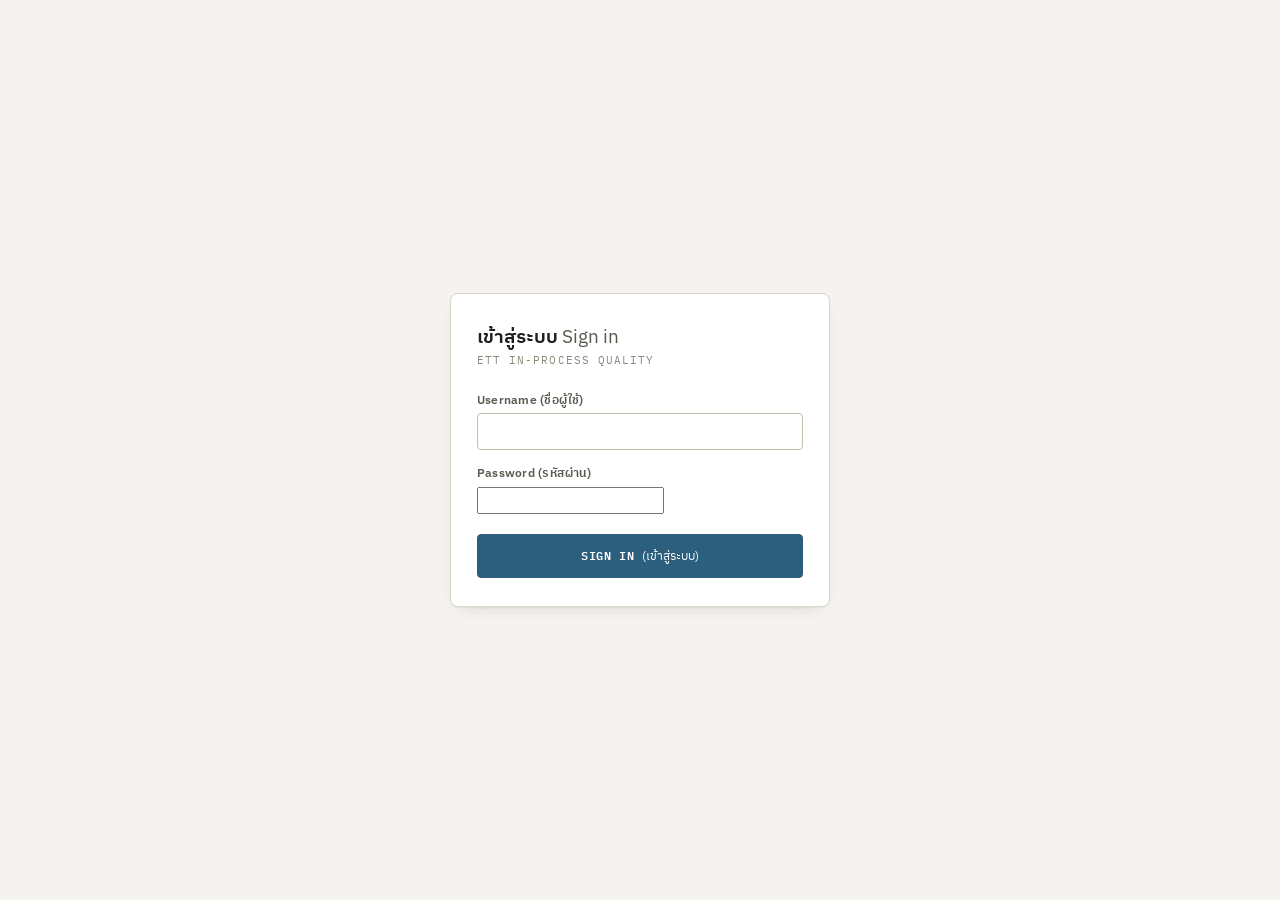
==== admin.html @ f6945f4b "Add files via upload" ====
<!doctype html>
<html lang="th">
<head>
<meta charset="utf-8">
<meta name="viewport" content="width=device-width, initial-scale=1">
<title>จัดการผู้ใช้ · ETT In-Process Quality</title>
<link rel="preconnect" href="https://fonts.googleapis.com">
<link rel="preconnect" href="https://fonts.gstatic.com" crossorigin>
<link rel="stylesheet" href="https://fonts.googleapis.com/css2?family=IBM+Plex+Mono:wght@400;500;600&family=IBM+Plex+Sans:wght@400;500;600;700&family=IBM+Plex+Sans+Thai:wght@400;500;600&display=swap">
<link rel="stylesheet" href="app.css">
<style>
body{margin:0}[hidden]{display:none!important}
.page{max-width:900px;margin:0 auto;padding:20px;padding-block:20px 80px}
table.users{width:100%;border-collapse:collapse;font-size:13px}
table.users th{text-align:left;font-family:var(--mono);font-size:10.5px;letter-spacing:.07em;text-transform:uppercase;color:var(--ink-3);padding:8px 10px;border-bottom:1px solid var(--line)}
table.users td{padding:8px 10px;border-bottom:1px solid var(--line);vertical-align:middle}
table.users select,table.users input[type=text],table.users input[type=password]{padding:5px 8px;font-size:12.5px}
.addform{display:grid;grid-template-columns:repeat(4,minmax(0,1fr));gap:10px 12px;align-items:end}
@media (max-width:700px){.addform{grid-template-columns:1fr 1fr}}
.resetRow{display:flex;gap:6px;align-items:center}
.muted{color:var(--ink-3);font-size:12px}
</style>
</head>
<body>
<div class="top"><div class="top-in">
  <div class="brand">
    <h1>User Management <span class="th">(จัดการผู้ใช้งาน)</span></h1>
    <p>ETT Tannery · Admin only</p>
  </div>
  <div class="top-right">
    <a class="btn sm" href="index.html">← Entry <span class="th">(หน้าบันทึก)</span></a>
    <a class="btn sm" href="dashboard.html">Dashboard</a>
    <span class="whoami" id="whoami"></span>
    <button class="btn sm" id="btnLogout">Logout <span class="th">(ออกจากระบบ)</span></button>
  </div>
</div></div>

<div class="page">
  <section class="card">
    <div class="card-hd"><h2>Add user <span class="th">(เพิ่มผู้ใช้ใหม่)</span></h2></div>
    <div class="card-bd">
      <form class="addform" id="addForm">
        <label class="f"><span class="lb">Username</span><input type="text" id="nUsername" required style="text-transform:none"></label>
        <label class="f"><span class="lb">Password</span><input type="text" id="nPassword" required style="text-transform:none"></label>
        <label class="f"><span class="lb">Full name (ชื่อ-สกุล)</span><input type="text" id="nFullName" style="text-transform:none"></label>
        <label class="f"><span class="lb">Role</span>
          <select id="nRole">
            <option value="VIEWER">VIEWER — ดูอย่างเดียว</option>
            <option value="USER" selected>USER — บันทึก/ดู</option>
            <option value="ADMIN">ADMIN — จัดการทั้งหมด</option>
          </select>
        </label>
        <button type="submit" class="btn primary" style="grid-column:1/2">Add <span class="th">(เพิ่ม)</span></button>
      </form>
    </div>
  </section>

  <section class="card" style="margin-top:16px">
    <div class="card-hd"><h2>Users <span class="th">(รายชื่อผู้ใช้)</span></h2><span class="rid" id="userCount"></span></div>
    <div class="card-bd" style="overflow-x:auto">
      <table class="users">
        <thead><tr><th>Username</th><th>Full name</th><th>Role</th><th>Active</th><th>Reset password</th><th></th></tr></thead>
        <tbody id="userRows"></tbody>
      </table>
    </div>
  </section>
</div>
<div id="toast"></div>
<script src="api.js"></script>
<script>
const SESSION = requireLogin([ROLES.ADMIN]);

function initTopbar(){
  const who=document.getElementById("whoami");
  who.innerHTML="<b>"+SESSION.fullName+"</b><span class=\"role-badge "+SESSION.role+"\">"+SESSION.role+"</span>";
  document.getElementById("btnLogout").onclick=async()=>{try{await API.logout()}catch(e){}clearSession();location.href="login.html"};
}
function esc(s){return String(s==null?"":s).replace(/[&<>"]/g,c=>({"&":"&amp;","<":"&lt;",">":"&gt;",'"':"&quot;"}[c]))}
function toast(m,err){const t=document.createElement("div");t.className="toast"+(err?" err":"");t.textContent=m;document.getElementById("toast").append(t);setTimeout(()=>t.remove(),3200)}

async function loadUsers(){
  const r=await API.listUsers();
  if(!r.ok){toast(r.error||"โหลดรายชื่อผู้ใช้ไม่สำเร็จ",true);return}
  const box=document.getElementById("userRows");box.innerHTML="";
  document.getElementById("userCount").textContent=r.users.length+" คน";
  r.users.forEach(u=>{
    const tr=document.createElement("tr");
    tr.innerHTML=
      '<td><b>'+esc(u.username)+'</b>'+(u.username===SESSION.username?' <span class="muted">(คุณ)</span>':'')+'</td>'+
      '<td>'+esc(u.fullName||"—")+'</td>'+
      '<td><select data-u="'+esc(u.username)+'" class="roleSel">'+
        ["ADMIN","USER","VIEWER"].map(r2=>'<option value="'+r2+'"'+(r2===u.role?" selected":"")+'>'+r2+'</option>').join("")+
      '</select></td>'+
      '<td><input type="checkbox" data-u="'+esc(u.username)+'" class="activeChk" '+(u.active?"checked":"")+' '+(u.username===SESSION.username?"disabled":"")+'></td>'+
      '<td><div class="resetRow"><input type="text" placeholder="new password" class="pwInput" style="text-transform:none;width:120px"><button type="button" class="btn sm pwBtn" data-u="'+esc(u.username)+'">Set</button></div></td>'+
      '<td></td>';
    box.append(tr);
  });
  box.querySelectorAll(".roleSel").forEach(sel=>sel.onchange=async()=>{
    const r2=await API.updateUser({username:sel.dataset.u,role:sel.value});
    toast(r2.ok?"อัปเดตแล้ว: "+sel.dataset.u:(r2.error||"ผิดพลาด"),!r2.ok);
  });
  box.querySelectorAll(".activeChk").forEach(chk=>chk.onchange=async()=>{
    const r2=await API.updateUser({username:chk.dataset.u,active:chk.checked});
    toast(r2.ok?"อัปเดตแล้ว: "+chk.dataset.u:(r2.error||"ผิดพลาด"),!r2.ok);
  });
  box.querySelectorAll(".pwBtn").forEach(btn=>btn.onclick=async()=>{
    const input=btn.closest(".resetRow").querySelector(".pwInput");
    if(!input.value){toast("ใส่รหัสผ่านใหม่ก่อน",true);return}
    const r2=await API.updateUser({username:btn.dataset.u,password:input.value});
    toast(r2.ok?"ตั้งรหัสผ่านใหม่แล้ว: "+btn.dataset.u:(r2.error||"ผิดพลาด"),!r2.ok);
    input.value="";
  });
}

document.getElementById("addForm").addEventListener("submit",async(e)=>{
  e.preventDefault();
  const username=document.getElementById("nUsername").value.trim().toLowerCase();
  const password=document.getElementById("nPassword").value;
  const fullName=document.getElementById("nFullName").value.trim();
  const role=document.getElementById("nRole").value;
  if(!username||!password)return toast("ใส่ username และ password",true);
  const r=await API.addUser({username,password,fullName,role});
  if(r.ok){toast("เพิ่มผู้ใช้แล้ว: "+username);e.target.reset();loadUsers()}
  else toast(r.error||"เพิ่มผู้ใช้ไม่สำเร็จ",true);
});

initTopbar();
loadUsers();
</script>
</body>
</html>
---- app.css ----
:root{
  --bg:#F5F3EF; --surface:#FFFFFF; --surface-2:#EFEBE4; --surface-3:#E7E2D9;
  --ink:#1F1E1A; --ink-2:#5B584F; --ink-3:#8C8779;
  --line:#DCD6CB; --line-2:#C6BFB1;
  --accent:#2C5E7E; --accent-2:#4A87AB; --accent-soft:#E2ECF2;
  --tan:#8E6234; --tan-soft:#F1E7DA;
  --pass:#2C7355; --pass-bg:#E1EFE8;
  --near:#9A6B0F; --near-bg:#F6EBD6;
  --fail:#AB3B27; --fail-bg:#F8E3DE;
  --on-accent:#FFFFFF;
  --shadow:0 1px 2px rgba(31,30,26,.06), 0 6px 18px -12px rgba(31,30,26,.28);
  --sans:'IBM Plex Sans','IBM Plex Sans Thai',-apple-system,BlinkMacSystemFont,'Segoe UI',sans-serif;
  --thai:'IBM Plex Sans Thai','IBM Plex Sans',sans-serif;
  --mono:'IBM Plex Mono',ui-monospace,SFMono-Regular,Menlo,monospace;
}
@media (prefers-color-scheme:dark){ :root:not([data-theme="light"]){
  --bg:#15150F; --surface:#1E1D18; --surface-2:#262520; --surface-3:#2F2D27;
  --ink:#EFEBE2; --ink-2:#B2ACA0; --ink-3:#847E72;
  --line:#35332C; --line-2:#474439;
  --accent:#7FB2D4; --accent-2:#5E93B6; --accent-soft:#1C2C36;
  --tan:#C9995E; --tan-soft:#2E261C;
  --pass:#6FBE94; --pass-bg:#1B2C24;
  --near:#D6A33F; --near-bg:#2E2617;
  --fail:#E2836C; --fail-bg:#331F1A;
  --on-accent:#12202A;
  --shadow:0 1px 2px rgba(0,0,0,.4), 0 8px 20px -14px rgba(0,0,0,.8);
}}
:root[data-theme="dark"]{
  --bg:#15150F; --surface:#1E1D18; --surface-2:#262520; --surface-3:#2F2D27;
  --ink:#EFEBE2; --ink-2:#B2ACA0; --ink-3:#847E72;
  --line:#35332C; --line-2:#474439;
  --accent:#7FB2D4; --accent-2:#5E93B6; --accent-soft:#1C2C36;
  --tan:#C9995E; --tan-soft:#2E261C;
  --pass:#6FBE94; --pass-bg:#1B2C24;
  --near:#D6A33F; --near-bg:#2E2617;
  --fail:#E2836C; --fail-bg:#331F1A;
  --on-accent:#12202A;
  --shadow:0 1px 2px rgba(0,0,0,.4), 0 8px 20px -14px rgba(0,0,0,.8);
}
*{box-sizing:border-box}
body{background:var(--bg);color:var(--ink);font-family:var(--sans);font-size:14px;line-height:1.5;-webkit-font-smoothing:antialiased}
h1,h2,h3{margin:0;font-weight:600;text-wrap:balance}
button,input,select,textarea{font:inherit;color:inherit}
:focus-visible{outline:2px solid var(--accent);outline-offset:1px}

.top{background:var(--surface);border-bottom:1px solid var(--line)}
.top-in{max-width:1400px;margin:0 auto;padding:14px 20px;display:flex;gap:16px;align-items:flex-start;flex-wrap:wrap}
.brand h1{font-size:19px;letter-spacing:-.01em}
.brand h1 .th{font-family:var(--thai);font-weight:400;color:var(--ink-2);font-size:16px}
.brand p{margin:3px 0 0;font-family:var(--mono);font-size:10.5px;letter-spacing:.1em;text-transform:uppercase;color:var(--ink-3)}
.top-right{margin-left:auto;display:flex;gap:8px;align-items:center;flex-wrap:wrap}
.conn{display:inline-flex;align-items:center;gap:7px;font-family:var(--mono);font-size:10.5px;letter-spacing:.08em;text-transform:uppercase;padding:6px 11px;border-radius:999px;background:var(--surface-2);color:var(--ink-2);border:1px solid var(--line)}
.dot{width:7px;height:7px;border-radius:50%;background:var(--ink-3);flex:none}
.conn.live .dot{background:var(--pass)}
.conn.local .dot{background:var(--near)}

.tabs{background:var(--surface);border-bottom:1px solid var(--line);overflow-x:auto}
.tabs-in{max-width:1400px;margin:0 auto;display:flex;min-width:max-content}
.tab{flex:1 0 auto;min-width:148px;text-align:left;background:none;border:0;border-right:1px solid var(--line);border-bottom:3px solid transparent;padding:11px 16px 9px;cursor:pointer;transition:background .12s}
.tab:hover{background:var(--surface-2)}
.tab .code{display:block;font-family:var(--mono);font-size:12px;font-weight:600;letter-spacing:.06em;color:var(--ink-2)}
.tab .nm{display:block;font-size:11px;color:var(--ink-3);margin-top:1px}
.tab[aria-selected="true"]{background:var(--accent-soft);border-bottom-color:var(--accent)}
.tab[aria-selected="true"] .code{color:var(--accent)}
.tab[aria-selected="true"] .nm{color:var(--ink-2)}

.wrap{max-width:1400px;margin:0 auto;padding:20px;padding-block:20px 96px;display:grid;grid-template-columns:minmax(0,1fr) 330px;gap:20px;align-items:start}
@media (max-width:1080px){.wrap{grid-template-columns:1fr}}
.card{background:var(--surface);border:1px solid var(--line);border-radius:6px;box-shadow:var(--shadow)}
.card+.card{margin-top:16px}
.card-hd{display:flex;align-items:baseline;gap:10px;padding:13px 18px;border-bottom:1px solid var(--line);flex-wrap:wrap}
.card-hd h2{font-size:15px}
.card-hd h2 .th{font-family:var(--thai);font-weight:400;color:var(--ink-2);font-size:13.5px}
.card-hd .rid{margin-left:auto;font-family:var(--mono);font-size:11px;color:var(--ink-3)}
.card-bd{padding:16px 18px}

.sec{font-family:var(--mono);font-size:10.5px;letter-spacing:.11em;text-transform:uppercase;color:var(--ink-3);margin:22px 0 10px;display:flex;align-items:center;gap:10px}
.sec:first-child{margin-top:0}
.sec::after{content:"";flex:1;height:1px;background:var(--line)}
.sec .th{font-family:var(--thai);letter-spacing:0;text-transform:none;font-size:11.5px}

.grid{display:grid;gap:12px 14px}
.g4{grid-template-columns:repeat(4,minmax(0,1fr))}
.g3{grid-template-columns:repeat(3,minmax(0,1fr))}
.g2{grid-template-columns:repeat(2,minmax(0,1fr))}
@media (max-width:760px){.g4,.g3,.g2{grid-template-columns:1fr 1fr}}
@media (max-width:440px){.g4,.g3,.g2{grid-template-columns:1fr}}

label.f{display:block}
label.f>.lb{display:block;font-size:11.5px;font-weight:600;letter-spacing:.02em;color:var(--ink-2);margin-bottom:5px}
label.f>.lb .th{font-family:var(--thai);font-weight:400;color:var(--ink-3)}
label.f>.lb .req{color:var(--fail)}
.hint{font-size:10.5px;color:var(--ink-3);margin-top:4px;font-family:var(--thai)}
input[type=text],input[type=number],input[type=date],input[type=datetime-local],input[type=search],select,textarea{
  width:100%;padding:8px 9px;background:var(--surface);border:1px solid var(--line-2);border-radius:4px;
  font-family:var(--mono);font-size:13px;transition:border-color .12s,box-shadow .12s}
input[type=text],input[type=search],select{text-transform:uppercase}
textarea{font-family:var(--thai);text-transform:none;resize:vertical;min-height:64px;font-size:13px}
input:focus,select:focus,textarea:focus{border-color:var(--accent);box-shadow:0 0 0 3px var(--accent-soft);outline:none}
input::placeholder{color:var(--ink-3);opacity:.75}
input[readonly],.ro{background:var(--surface-2);color:var(--ink-2);border-style:dashed}
.filled{border-color:var(--pass)!important;background:var(--pass-bg)}

/* standard strip */
.strip{background:var(--surface-2);border:1px solid var(--line);border-left:3px solid var(--accent);border-radius:5px;padding:11px 14px;margin-top:14px;display:grid;grid-template-columns:repeat(auto-fit,minmax(155px,1fr));gap:10px 18px}
.strip .k{font-family:var(--mono);font-size:9px;letter-spacing:.09em;text-transform:uppercase;color:var(--ink-3)}
.strip .v{font-family:var(--mono);font-size:12.5px;font-weight:600;margin-top:2px;word-break:break-word}
.strip .v em{font-style:normal;font-weight:400;color:var(--ink-3);font-size:11px}
.strip.off{border-left-color:var(--line-2);opacity:.75}

.ptw{overflow-x:auto;border:1px solid var(--line);border-radius:5px}
table.pt{border-collapse:collapse;width:100%;min-width:640px}
table.pt th{background:var(--surface-2);font-family:var(--mono);font-size:9.5px;letter-spacing:.09em;text-transform:uppercase;color:var(--ink-3);font-weight:600;padding:7px 10px;text-align:left;border-bottom:1px solid var(--line)}
table.pt th.ctr,table.pt td.ctr{text-align:center}
table.pt td{padding:6px 10px;border-bottom:1px solid var(--line);vertical-align:middle}
table.pt tr:last-child td{border-bottom:0}
table.pt tr.grp td{background:var(--surface-2);padding:5px 10px;font-family:var(--mono);font-size:9.5px;letter-spacing:.09em;text-transform:uppercase;color:var(--ink-3)}
.pname{font-size:12.5px;font-weight:500;line-height:1.3}
.pname small{display:block;font-family:var(--thai);font-weight:400;font-size:10.5px;color:var(--ink-3)}
td.std input{width:66px;padding:5px 6px;font-size:12px;text-align:center}
td.std .fromdb{font-family:var(--mono);font-size:11.5px;font-weight:600;color:var(--accent)}
td.std .alt{display:block;font-family:var(--mono);font-size:9.5px;color:var(--ink-3);margin-top:2px}
td.act{white-space:nowrap}
td.act input,td.act select{width:92px;padding:6px 7px;font-size:12px;display:inline-block;border-color:var(--accent-2)}
td.act select{width:auto;min-width:120px;max-width:100%}
td.act input.wide{width:150px}
td.act .sep{color:var(--ink-3);padding:0 3px}
.unit{font-family:var(--mono);font-size:11px;color:var(--ink-3)}

.badge{display:inline-block;min-width:56px;text-align:center;font-family:var(--mono);font-size:10px;font-weight:600;letter-spacing:.07em;padding:3px 8px;border-radius:3px;background:var(--surface-2);color:var(--ink-3);border:1px solid var(--line)}
.badge.pass{background:var(--pass-bg);color:var(--pass);border-color:transparent}
.badge.near{background:var(--near-bg);color:var(--near);border-color:transparent}
.badge.fail{background:var(--fail-bg);color:var(--fail);border-color:transparent}

/* reject picker */
.rjbox{border:1px solid var(--line);border-radius:5px;overflow:hidden}
.rjsearch{display:flex;gap:8px;padding:9px 10px;background:var(--surface-2);border-bottom:1px solid var(--line);flex-wrap:wrap}
.rjsearch input{flex:1;min-width:150px}
.rjsearch select{width:auto;min-width:150px}
.rjlist{max-height:222px;overflow-y:auto;display:flex;flex-wrap:wrap;gap:6px;padding:10px}
.rj{display:inline-flex;align-items:center;gap:7px;font-family:var(--mono);font-size:11.5px;padding:5px 9px;border-radius:3px;border:1px solid var(--line-2);background:var(--surface);color:var(--ink-2);cursor:pointer;text-align:left;line-height:1.25}
.rj b{font-weight:600;color:var(--ink-3);font-size:10px;letter-spacing:.04em}
.rj:hover{border-color:var(--accent-2)}
.rj[aria-pressed="true"]{background:var(--tan-soft);border-color:var(--tan);color:var(--tan);font-weight:600}
.rj[aria-pressed="true"] b{color:var(--tan)}
.rj.nat b{color:var(--accent-2)}
.rjsel{display:flex;flex-wrap:wrap;gap:6px;padding:10px;border-top:1px solid var(--line);background:var(--surface-2);min-height:44px;align-items:center}
.rjsel .none{font-family:var(--thai);font-size:12px;color:var(--ink-3)}
.rjtag{display:inline-flex;align-items:center;gap:6px;font-family:var(--mono);font-size:11.5px;padding:4px 8px;border-radius:3px;background:var(--tan-soft);color:var(--tan);border:1px solid var(--tan);font-weight:600}
.rjtag button{background:none;border:0;color:inherit;cursor:pointer;padding:0 2px;font-size:14px;line-height:1}
.rjtag.main{background:var(--fail-bg);color:var(--fail);border-color:var(--fail)}
.rjtag .star{cursor:pointer;opacity:.55}
.rjtag.main .star{opacity:1}

.calc{background:var(--surface-2);border:1px solid var(--line);border-radius:5px;padding:12px 14px}
.calc-row{display:grid;grid-template-columns:repeat(auto-fit,minmax(122px,1fr));gap:12px}
.kv .k{font-family:var(--mono);font-size:9.5px;letter-spacing:.09em;text-transform:uppercase;color:var(--ink-3)}
.kv .k .th{font-family:var(--thai);letter-spacing:0;text-transform:none}
.kv .v{font-family:var(--mono);font-size:20px;font-weight:600;font-variant-numeric:tabular-nums;line-height:1.25;margin-top:2px}
.kv .v small{font-size:11px;font-weight:400;color:var(--ink-3)}
.kv .v.pass{color:var(--pass)} .kv .v.near{color:var(--near)} .kv .v.fail{color:var(--fail)}

table.gt{border-collapse:collapse;width:100%;min-width:520px}
table.gt th{background:var(--surface-2);font-family:var(--mono);font-size:9.5px;letter-spacing:.09em;text-transform:uppercase;color:var(--ink-3);padding:6px 9px;text-align:left;border-bottom:1px solid var(--line);font-weight:600}
table.gt td{padding:4px 9px;border-bottom:1px solid var(--line)}
table.gt tr:last-child td{border-bottom:0}
table.gt td:first-child{font-family:var(--mono);font-size:12px;font-weight:600;width:92px}
table.gt input{width:100%;max-width:140px;padding:6px 7px;font-size:12px;text-align:right}
table.gt .pct{font-family:var(--mono);font-size:12px;color:var(--ink-2);font-variant-numeric:tabular-nums;width:64px;text-align:right}
table.gt .bar{width:130px}
table.gt .bar span{display:block;height:6px;border-radius:2px;background:var(--accent-2);min-width:1px}
table.gt tr.rej td:first-child{color:var(--fail)}
table.gt tr.rej .bar span{background:var(--fail)}

.btn{font-family:var(--mono);font-size:12px;font-weight:600;letter-spacing:.05em;text-transform:uppercase;padding:9px 16px;border-radius:4px;border:1px solid var(--line-2);background:var(--surface);color:var(--ink);cursor:pointer;transition:background .12s,border-color .12s}
.btn:hover{background:var(--surface-2)}
.btn .th{font-family:var(--thai);text-transform:none;letter-spacing:0;font-weight:400}
.btn.primary{background:var(--accent);border-color:var(--accent);color:var(--on-accent)}
.btn.primary:hover{background:var(--accent-2);border-color:var(--accent-2)}
.btn.quick{background:var(--pass-bg);border-color:var(--pass);color:var(--pass)}
.btn.quick:hover{background:var(--pass);color:var(--surface)}
.btn:disabled{opacity:.5;cursor:not-allowed}
.btn.sm{padding:6px 11px;font-size:11px}
a.btn{text-decoration:none;display:inline-flex;align-items:center}
.whoami{font-family:var(--mono);font-size:11px;color:var(--ink-2);white-space:nowrap}
.whoami b{color:var(--ink);font-weight:600}
.role-badge{display:inline-block;padding:1px 7px;border-radius:999px;font-size:9.5px;letter-spacing:.06em;margin-left:5px;background:var(--surface-3);color:var(--ink-2)}
.role-badge.ADMIN{background:var(--fail-bg);color:var(--fail)}
.role-badge.USER{background:var(--pass-bg);color:var(--pass)}
.role-badge.VIEWER{background:var(--near-bg);color:var(--near)}
.quickbar{display:flex;gap:8px;flex-wrap:wrap;margin-bottom:14px;align-items:center}
.quickbar .lbl{font-family:var(--mono);font-size:9.5px;letter-spacing:.09em;text-transform:uppercase;color:var(--ink-3)}

.savebar{position:sticky;bottom:0;z-index:20;margin-top:20px;background:var(--surface);border:1px solid var(--line);border-radius:6px;box-shadow:0 -2px 16px -8px rgba(0,0,0,.35);padding:12px 16px;display:flex;gap:10px;align-items:center;flex-wrap:wrap}
.verdict{margin-left:auto;display:flex;align-items:center;gap:9px;font-family:var(--mono);font-size:11px;letter-spacing:.06em;text-transform:uppercase;color:var(--ink-3)}

.rail{display:flex;flex-direction:column;gap:16px;position:sticky;top:16px}
@media (max-width:1080px){.rail{position:static}}
.stat3{display:grid;grid-template-columns:repeat(3,1fr);gap:1px;background:var(--line)}
.stat{background:var(--surface);padding:12px 13px}
.stat .k{font-family:var(--mono);font-size:9px;letter-spacing:.08em;text-transform:uppercase;color:var(--ink-3);line-height:1.3}
.stat .k .th{font-family:var(--thai);letter-spacing:0;text-transform:none;display:block}
.stat .v{font-family:var(--mono);font-size:22px;font-weight:600;font-variant-numeric:tabular-nums;margin-top:3px}
.stat .v.fail{color:var(--fail)} .stat .v.near{color:var(--near)}
.rec{padding:12px 14px;border-bottom:1px solid var(--line)}
.rec:last-child{border-bottom:0}
.rec-t{display:flex;align-items:center;gap:7px;flex-wrap:wrap}
.rec-t .lot{font-family:var(--mono);font-size:13px;font-weight:600}
.rec-t .stg{font-family:var(--mono);font-size:9.5px;letter-spacing:.07em;color:var(--ink-3);border:1px solid var(--line);border-radius:3px;padding:1px 5px}
.rec-m{font-family:var(--mono);font-size:11px;color:var(--ink-2);margin-top:4px;line-height:1.45;word-break:break-word}
.rec-f{font-family:var(--mono);font-size:9.5px;letter-spacing:.05em;color:var(--ink-3);margin-top:4px;text-transform:uppercase}
.tagex{font-family:var(--mono);font-size:9px;letter-spacing:.06em;text-transform:uppercase;background:var(--tan-soft);color:var(--tan);border-radius:3px;padding:2px 6px}
.empty{padding:26px 16px;text-align:center;color:var(--ink-3);font-size:12.5px;font-family:var(--thai)}
details.note{border-top:1px solid var(--line);padding:11px 14px}
details.note summary{cursor:pointer;font-family:var(--mono);font-size:10.5px;letter-spacing:.05em;text-transform:uppercase;color:var(--ink-3)}
details.note p{margin:9px 0 0;font-size:12px;color:var(--ink-2);font-family:var(--thai);line-height:1.6}
details.note code{font-family:var(--mono);font-size:11px;background:var(--surface-2);padding:1px 4px;border-radius:3px}

#toast{position:fixed;left:50%;transform:translateX(-50%);bottom:22px;z-index:60;display:flex;flex-direction:column;gap:8px;align-items:center;pointer-events:none;width:calc(100% - 32px);max-width:480px}
.toast{background:var(--ink);color:var(--bg);font-family:var(--mono);font-size:12px;padding:10px 16px;border-radius:4px;box-shadow:var(--shadow)}
.toast.err{background:var(--fail);color:#fff}
@media (prefers-reduced-motion:reduce){*{transition-duration:.001ms!important}}
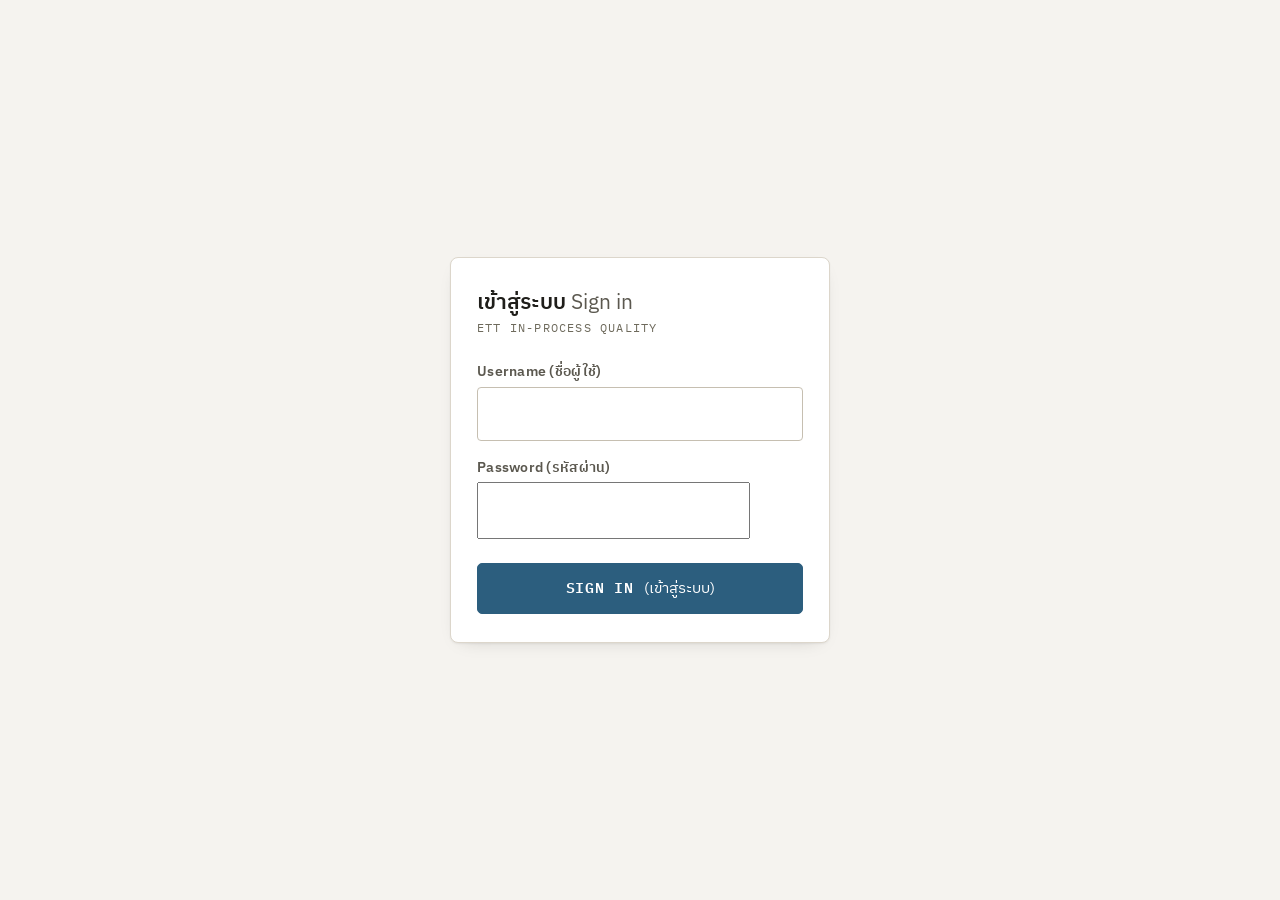
==== commit 7c42259b: "Add files via upload" ====
--- a/admin.html
+++ b/admin.html
@@ -30,6 +30,7 @@
   <div class="top-right">
     <a class="btn sm" href="index.html">← Entry <span class="th">(หน้าบันทึก)</span></a>
     <a class="btn sm" href="dashboard.html">Dashboard</a>
+    <a class="btn sm" href="setup.html">Setup</a>
     <span class="whoami" id="whoami"></span>
     <button class="btn sm" id="btnLogout">Logout <span class="th">(ออกจากระบบ)</span></button>
   </div>
--- a/app.css
+++ b/app.css
@@ -1,6 +1,6 @@
 :root{
   --bg:#F5F3EF; --surface:#FFFFFF; --surface-2:#EFEBE4; --surface-3:#E7E2D9;
-  --ink:#1F1E1A; --ink-2:#5B584F; --ink-3:#8C8779;
+  --ink:#1F1E1A; --ink-2:#5B584F; --ink-3:#6E6A5C;
   --line:#DCD6CB; --line-2:#C6BFB1;
   --accent:#2C5E7E; --accent-2:#4A87AB; --accent-soft:#E2ECF2;
   --tan:#8E6234; --tan-soft:#F1E7DA;
@@ -15,7 +15,7 @@
 }
 @media (prefers-color-scheme:dark){ :root:not([data-theme="light"]){
   --bg:#15150F; --surface:#1E1D18; --surface-2:#262520; --surface-3:#2F2D27;
-  --ink:#EFEBE2; --ink-2:#B2ACA0; --ink-3:#847E72;
+  --ink:#EFEBE2; --ink-2:#B2ACA0; --ink-3:#948E80;
   --line:#35332C; --line-2:#474439;
   --accent:#7FB2D4; --accent-2:#5E93B6; --accent-soft:#1C2C36;
   --tan:#C9995E; --tan-soft:#2E261C;
@@ -27,7 +27,7 @@
 }}
 :root[data-theme="dark"]{
   --bg:#15150F; --surface:#1E1D18; --surface-2:#262520; --surface-3:#2F2D27;
-  --ink:#EFEBE2; --ink-2:#B2ACA0; --ink-3:#847E72;
+  --ink:#EFEBE2; --ink-2:#B2ACA0; --ink-3:#948E80;
   --line:#35332C; --line-2:#474439;
   --accent:#7FB2D4; --accent-2:#5E93B6; --accent-soft:#1C2C36;
   --tan:#C9995E; --tan-soft:#2E261C;
@@ -38,7 +38,7 @@
   --shadow:0 1px 2px rgba(0,0,0,.4), 0 8px 20px -14px rgba(0,0,0,.8);
 }
 *{box-sizing:border-box}
-body{background:var(--bg);color:var(--ink);font-family:var(--sans);font-size:14px;line-height:1.5;-webkit-font-smoothing:antialiased}
+body{background:var(--bg);color:var(--ink);font-family:var(--sans);font-size:15.5px;line-height:1.5;-webkit-font-smoothing:antialiased}
 h1,h2,h3{margin:0;font-weight:600;text-wrap:balance}
 button,input,select,textarea{font:inherit;color:inherit}
 :focus-visible{outline:2px solid var(--accent);outline-offset:1px}
@@ -46,10 +46,10 @@
 .top{background:var(--surface);border-bottom:1px solid var(--line)}
 .top-in{max-width:1400px;margin:0 auto;padding:14px 20px;display:flex;gap:16px;align-items:flex-start;flex-wrap:wrap}
 .brand h1{font-size:19px;letter-spacing:-.01em}
-.brand h1 .th{font-family:var(--thai);font-weight:400;color:var(--ink-2);font-size:16px}
-.brand p{margin:3px 0 0;font-family:var(--mono);font-size:10.5px;letter-spacing:.1em;text-transform:uppercase;color:var(--ink-3)}
+.brand h1 .th{font-family:var(--thai);font-weight:400;color:var(--ink-2);font-size:17px}
+.brand p{margin:3px 0 0;font-family:var(--mono);font-size:12.5px;letter-spacing:.1em;text-transform:uppercase;color:var(--ink-3)}
 .top-right{margin-left:auto;display:flex;gap:8px;align-items:center;flex-wrap:wrap}
-.conn{display:inline-flex;align-items:center;gap:7px;font-family:var(--mono);font-size:10.5px;letter-spacing:.08em;text-transform:uppercase;padding:6px 11px;border-radius:999px;background:var(--surface-2);color:var(--ink-2);border:1px solid var(--line)}
+.conn{display:inline-flex;align-items:center;gap:7px;font-family:var(--mono);font-size:12.5px;letter-spacing:.08em;text-transform:uppercase;padding:6px 11px;border-radius:999px;background:var(--surface-2);color:var(--ink-2);border:1px solid var(--line)}
 .dot{width:7px;height:7px;border-radius:50%;background:var(--ink-3);flex:none}
 .conn.live .dot{background:var(--pass)}
 .conn.local .dot{background:var(--near)}
@@ -58,8 +58,8 @@
 .tabs-in{max-width:1400px;margin:0 auto;display:flex;min-width:max-content}
 .tab{flex:1 0 auto;min-width:148px;text-align:left;background:none;border:0;border-right:1px solid var(--line);border-bottom:3px solid transparent;padding:11px 16px 9px;cursor:pointer;transition:background .12s}
 .tab:hover{background:var(--surface-2)}
-.tab .code{display:block;font-family:var(--mono);font-size:12px;font-weight:600;letter-spacing:.06em;color:var(--ink-2)}
-.tab .nm{display:block;font-size:11px;color:var(--ink-3);margin-top:1px}
+.tab .code{display:block;font-family:var(--mono);font-size:13.5px;font-weight:600;letter-spacing:.06em;color:var(--ink-2)}
+.tab .nm{display:block;font-size:13px;color:var(--ink-3);margin-top:1px}
 .tab[aria-selected="true"]{background:var(--accent-soft);border-bottom-color:var(--accent)}
 .tab[aria-selected="true"] .code{color:var(--accent)}
 .tab[aria-selected="true"] .nm{color:var(--ink-2)}
@@ -69,15 +69,15 @@
 .card{background:var(--surface);border:1px solid var(--line);border-radius:6px;box-shadow:var(--shadow)}
 .card+.card{margin-top:16px}
 .card-hd{display:flex;align-items:baseline;gap:10px;padding:13px 18px;border-bottom:1px solid var(--line);flex-wrap:wrap}
-.card-hd h2{font-size:15px}
-.card-hd h2 .th{font-family:var(--thai);font-weight:400;color:var(--ink-2);font-size:13.5px}
-.card-hd .rid{margin-left:auto;font-family:var(--mono);font-size:11px;color:var(--ink-3)}
+.card-hd h2{font-size:16.5px}
+.card-hd h2 .th{font-family:var(--thai);font-weight:400;color:var(--ink-2);font-size:15px}
+.card-hd .rid{margin-left:auto;font-family:var(--mono);font-size:13px;color:var(--ink-3)}
 .card-bd{padding:16px 18px}
 
-.sec{font-family:var(--mono);font-size:10.5px;letter-spacing:.11em;text-transform:uppercase;color:var(--ink-3);margin:22px 0 10px;display:flex;align-items:center;gap:10px}
+.sec{font-family:var(--mono);font-size:12.5px;letter-spacing:.11em;text-transform:uppercase;color:var(--ink-3);margin:22px 0 10px;display:flex;align-items:center;gap:10px}
 .sec:first-child{margin-top:0}
 .sec::after{content:"";flex:1;height:1px;background:var(--line)}
-.sec .th{font-family:var(--thai);letter-spacing:0;text-transform:none;font-size:11.5px}
+.sec .th{font-family:var(--thai);letter-spacing:0;text-transform:none;font-size:13.5px}
 
 .grid{display:grid;gap:12px 14px}
 .g4{grid-template-columns:repeat(4,minmax(0,1fr))}
@@ -87,15 +87,15 @@
 @media (max-width:440px){.g4,.g3,.g2{grid-template-columns:1fr}}
 
 label.f{display:block}
-label.f>.lb{display:block;font-size:11.5px;font-weight:600;letter-spacing:.02em;color:var(--ink-2);margin-bottom:5px}
+label.f>.lb{display:block;font-size:13.5px;font-weight:600;letter-spacing:.02em;color:var(--ink-2);margin-bottom:5px}
 label.f>.lb .th{font-family:var(--thai);font-weight:400;color:var(--ink-3)}
 label.f>.lb .req{color:var(--fail)}
-.hint{font-size:10.5px;color:var(--ink-3);margin-top:4px;font-family:var(--thai)}
+.hint{font-size:12.5px;color:var(--ink-3);margin-top:4px;font-family:var(--thai)}
 input[type=text],input[type=number],input[type=date],input[type=datetime-local],input[type=search],select,textarea{
-  width:100%;padding:8px 9px;background:var(--surface);border:1px solid var(--line-2);border-radius:4px;
-  font-family:var(--mono);font-size:13px;transition:border-color .12s,box-shadow .12s}
+  width:100%;padding:10px 12px;background:var(--surface);border:1px solid var(--line-2);border-radius:4px;
+  font-family:var(--mono);font-size:15.5px;transition:border-color .12s,box-shadow .12s}
 input[type=text],input[type=search],select{text-transform:uppercase}
-textarea{font-family:var(--thai);text-transform:none;resize:vertical;min-height:64px;font-size:13px}
+textarea{font-family:var(--thai);text-transform:none;resize:vertical;min-height:64px;font-size:14.5px}
 input:focus,select:focus,textarea:focus{border-color:var(--accent);box-shadow:0 0 0 3px var(--accent-soft);outline:none}
 input::placeholder{color:var(--ink-3);opacity:.75}
 input[readonly],.ro{background:var(--surface-2);color:var(--ink-2);border-style:dashed}
@@ -103,31 +103,31 @@
 
 /* standard strip */
 .strip{background:var(--surface-2);border:1px solid var(--line);border-left:3px solid var(--accent);border-radius:5px;padding:11px 14px;margin-top:14px;display:grid;grid-template-columns:repeat(auto-fit,minmax(155px,1fr));gap:10px 18px}
-.strip .k{font-family:var(--mono);font-size:9px;letter-spacing:.09em;text-transform:uppercase;color:var(--ink-3)}
-.strip .v{font-family:var(--mono);font-size:12.5px;font-weight:600;margin-top:2px;word-break:break-word}
-.strip .v em{font-style:normal;font-weight:400;color:var(--ink-3);font-size:11px}
+.strip .k{font-family:var(--mono);font-size:11px;letter-spacing:.09em;text-transform:uppercase;color:var(--ink-3)}
+.strip .v{font-family:var(--mono);font-size:14px;font-weight:600;margin-top:2px;word-break:break-word}
+.strip .v em{font-style:normal;font-weight:400;color:var(--ink-3);font-size:13px}
 .strip.off{border-left-color:var(--line-2);opacity:.75}
 
 .ptw{overflow-x:auto;border:1px solid var(--line);border-radius:5px}
 table.pt{border-collapse:collapse;width:100%;min-width:640px}
-table.pt th{background:var(--surface-2);font-family:var(--mono);font-size:9.5px;letter-spacing:.09em;text-transform:uppercase;color:var(--ink-3);font-weight:600;padding:7px 10px;text-align:left;border-bottom:1px solid var(--line)}
+table.pt th{background:var(--surface-2);font-family:var(--mono);font-size:11.5px;letter-spacing:.09em;text-transform:uppercase;color:var(--ink-3);font-weight:600;padding:7px 10px;text-align:left;border-bottom:1px solid var(--line)}
 table.pt th.ctr,table.pt td.ctr{text-align:center}
 table.pt td{padding:6px 10px;border-bottom:1px solid var(--line);vertical-align:middle}
 table.pt tr:last-child td{border-bottom:0}
-table.pt tr.grp td{background:var(--surface-2);padding:5px 10px;font-family:var(--mono);font-size:9.5px;letter-spacing:.09em;text-transform:uppercase;color:var(--ink-3)}
-.pname{font-size:12.5px;font-weight:500;line-height:1.3}
-.pname small{display:block;font-family:var(--thai);font-weight:400;font-size:10.5px;color:var(--ink-3)}
-td.std input{width:66px;padding:5px 6px;font-size:12px;text-align:center}
-td.std .fromdb{font-family:var(--mono);font-size:11.5px;font-weight:600;color:var(--accent)}
-td.std .alt{display:block;font-family:var(--mono);font-size:9.5px;color:var(--ink-3);margin-top:2px}
+table.pt tr.grp td{background:var(--surface-2);padding:5px 10px;font-family:var(--mono);font-size:11.5px;letter-spacing:.09em;text-transform:uppercase;color:var(--ink-3)}
+.pname{font-size:14px;font-weight:500;line-height:1.3}
+.pname small{display:block;font-family:var(--thai);font-weight:400;font-size:12.5px;color:var(--ink-3)}
+td.std input{width:66px;padding:5px 6px;font-size:13.5px;text-align:center}
+td.std .fromdb{font-family:var(--mono);font-size:13.5px;font-weight:600;color:var(--accent)}
+td.std .alt{display:block;font-family:var(--mono);font-size:11.5px;color:var(--ink-3);margin-top:2px}
 td.act{white-space:nowrap}
-td.act input,td.act select{width:92px;padding:6px 7px;font-size:12px;display:inline-block;border-color:var(--accent-2)}
-td.act select{width:auto;min-width:120px;max-width:100%}
-td.act input.wide{width:150px}
+td.act input,td.act select{width:98px;padding:8px 9px;font-size:14.5px;display:inline-block;border-color:var(--accent-2)}
+td.act select{width:auto;min-width:128px;max-width:100%}
+td.act input.wide{width:158px}
 td.act .sep{color:var(--ink-3);padding:0 3px}
-.unit{font-family:var(--mono);font-size:11px;color:var(--ink-3)}
-
-.badge{display:inline-block;min-width:56px;text-align:center;font-family:var(--mono);font-size:10px;font-weight:600;letter-spacing:.07em;padding:3px 8px;border-radius:3px;background:var(--surface-2);color:var(--ink-3);border:1px solid var(--line)}
+.unit{font-family:var(--mono);font-size:13px;color:var(--ink-3)}
+
+.badge{display:inline-block;min-width:60px;text-align:center;font-family:var(--mono);font-size:12.5px;font-weight:600;letter-spacing:.07em;padding:4px 9px;border-radius:3px;background:var(--surface-2);color:var(--ink-3);border:1px solid var(--line)}
 .badge.pass{background:var(--pass-bg);color:var(--pass);border-color:transparent}
 .badge.near{background:var(--near-bg);color:var(--near);border-color:transparent}
 .badge.fail{background:var(--fail-bg);color:var(--fail);border-color:transparent}
@@ -138,41 +138,41 @@
 .rjsearch input{flex:1;min-width:150px}
 .rjsearch select{width:auto;min-width:150px}
 .rjlist{max-height:222px;overflow-y:auto;display:flex;flex-wrap:wrap;gap:6px;padding:10px}
-.rj{display:inline-flex;align-items:center;gap:7px;font-family:var(--mono);font-size:11.5px;padding:5px 9px;border-radius:3px;border:1px solid var(--line-2);background:var(--surface);color:var(--ink-2);cursor:pointer;text-align:left;line-height:1.25}
-.rj b{font-weight:600;color:var(--ink-3);font-size:10px;letter-spacing:.04em}
+.rj{display:inline-flex;align-items:center;gap:7px;font-family:var(--mono);font-size:14px;padding:8px 12px;min-height:38px;border-radius:4px;border:1px solid var(--line-2);background:var(--surface);color:var(--ink-2);cursor:pointer;text-align:left;line-height:1.25}
+.rj b{font-weight:600;color:var(--ink-3);font-size:12px;letter-spacing:.04em}
 .rj:hover{border-color:var(--accent-2)}
 .rj[aria-pressed="true"]{background:var(--tan-soft);border-color:var(--tan);color:var(--tan);font-weight:600}
 .rj[aria-pressed="true"] b{color:var(--tan)}
 .rj.nat b{color:var(--accent-2)}
 .rjsel{display:flex;flex-wrap:wrap;gap:6px;padding:10px;border-top:1px solid var(--line);background:var(--surface-2);min-height:44px;align-items:center}
-.rjsel .none{font-family:var(--thai);font-size:12px;color:var(--ink-3)}
-.rjtag{display:inline-flex;align-items:center;gap:6px;font-family:var(--mono);font-size:11.5px;padding:4px 8px;border-radius:3px;background:var(--tan-soft);color:var(--tan);border:1px solid var(--tan);font-weight:600}
-.rjtag button{background:none;border:0;color:inherit;cursor:pointer;padding:0 2px;font-size:14px;line-height:1}
+.rjsel .none{font-family:var(--thai);font-size:13.5px;color:var(--ink-3)}
+.rjtag{display:inline-flex;align-items:center;gap:6px;font-family:var(--mono);font-size:13.5px;padding:4px 8px;border-radius:3px;background:var(--tan-soft);color:var(--tan);border:1px solid var(--tan);font-weight:600}
+.rjtag button{background:none;border:0;color:inherit;cursor:pointer;padding:0 2px;font-size:15.5px;line-height:1}
 .rjtag.main{background:var(--fail-bg);color:var(--fail);border-color:var(--fail)}
 .rjtag .star{cursor:pointer;opacity:.55}
 .rjtag.main .star{opacity:1}
 
 .calc{background:var(--surface-2);border:1px solid var(--line);border-radius:5px;padding:12px 14px}
 .calc-row{display:grid;grid-template-columns:repeat(auto-fit,minmax(122px,1fr));gap:12px}
-.kv .k{font-family:var(--mono);font-size:9.5px;letter-spacing:.09em;text-transform:uppercase;color:var(--ink-3)}
+.kv .k{font-family:var(--mono);font-size:11.5px;letter-spacing:.09em;text-transform:uppercase;color:var(--ink-3)}
 .kv .k .th{font-family:var(--thai);letter-spacing:0;text-transform:none}
 .kv .v{font-family:var(--mono);font-size:20px;font-weight:600;font-variant-numeric:tabular-nums;line-height:1.25;margin-top:2px}
-.kv .v small{font-size:11px;font-weight:400;color:var(--ink-3)}
+.kv .v small{font-size:13px;font-weight:400;color:var(--ink-3)}
 .kv .v.pass{color:var(--pass)} .kv .v.near{color:var(--near)} .kv .v.fail{color:var(--fail)}
 
 table.gt{border-collapse:collapse;width:100%;min-width:520px}
-table.gt th{background:var(--surface-2);font-family:var(--mono);font-size:9.5px;letter-spacing:.09em;text-transform:uppercase;color:var(--ink-3);padding:6px 9px;text-align:left;border-bottom:1px solid var(--line);font-weight:600}
+table.gt th{background:var(--surface-2);font-family:var(--mono);font-size:11.5px;letter-spacing:.09em;text-transform:uppercase;color:var(--ink-3);padding:6px 9px;text-align:left;border-bottom:1px solid var(--line);font-weight:600}
 table.gt td{padding:4px 9px;border-bottom:1px solid var(--line)}
 table.gt tr:last-child td{border-bottom:0}
-table.gt td:first-child{font-family:var(--mono);font-size:12px;font-weight:600;width:92px}
-table.gt input{width:100%;max-width:140px;padding:6px 7px;font-size:12px;text-align:right}
-table.gt .pct{font-family:var(--mono);font-size:12px;color:var(--ink-2);font-variant-numeric:tabular-nums;width:64px;text-align:right}
+table.gt td:first-child{font-family:var(--mono);font-size:13.5px;font-weight:600;width:92px}
+table.gt input{width:100%;max-width:140px;padding:6px 7px;font-size:13.5px;text-align:right}
+table.gt .pct{font-family:var(--mono);font-size:13.5px;color:var(--ink-2);font-variant-numeric:tabular-nums;width:64px;text-align:right}
 table.gt .bar{width:130px}
 table.gt .bar span{display:block;height:6px;border-radius:2px;background:var(--accent-2);min-width:1px}
 table.gt tr.rej td:first-child{color:var(--fail)}
 table.gt tr.rej .bar span{background:var(--fail)}
 
-.btn{font-family:var(--mono);font-size:12px;font-weight:600;letter-spacing:.05em;text-transform:uppercase;padding:9px 16px;border-radius:4px;border:1px solid var(--line-2);background:var(--surface);color:var(--ink);cursor:pointer;transition:background .12s,border-color .12s}
+.btn{font-family:var(--mono);font-size:14px;font-weight:600;letter-spacing:.05em;text-transform:uppercase;padding:11px 18px;min-height:42px;border-radius:5px;border:1px solid var(--line-2);background:var(--surface);color:var(--ink);cursor:pointer;transition:background .12s,border-color .12s}
 .btn:hover{background:var(--surface-2)}
 .btn .th{font-family:var(--thai);text-transform:none;letter-spacing:0;font-weight:400}
 .btn.primary{background:var(--accent);border-color:var(--accent);color:var(--on-accent)}
@@ -180,43 +180,43 @@
 .btn.quick{background:var(--pass-bg);border-color:var(--pass);color:var(--pass)}
 .btn.quick:hover{background:var(--pass);color:var(--surface)}
 .btn:disabled{opacity:.5;cursor:not-allowed}
-.btn.sm{padding:6px 11px;font-size:11px}
+.btn.sm{padding:8px 13px;min-height:36px;font-size:13px}
 a.btn{text-decoration:none;display:inline-flex;align-items:center}
-.whoami{font-family:var(--mono);font-size:11px;color:var(--ink-2);white-space:nowrap}
+.whoami{font-family:var(--mono);font-size:13px;color:var(--ink-2);white-space:nowrap}
 .whoami b{color:var(--ink);font-weight:600}
-.role-badge{display:inline-block;padding:1px 7px;border-radius:999px;font-size:9.5px;letter-spacing:.06em;margin-left:5px;background:var(--surface-3);color:var(--ink-2)}
+.role-badge{display:inline-block;padding:1px 7px;border-radius:999px;font-size:11.5px;letter-spacing:.06em;margin-left:5px;background:var(--surface-3);color:var(--ink-2)}
 .role-badge.ADMIN{background:var(--fail-bg);color:var(--fail)}
 .role-badge.USER{background:var(--pass-bg);color:var(--pass)}
 .role-badge.VIEWER{background:var(--near-bg);color:var(--near)}
 .quickbar{display:flex;gap:8px;flex-wrap:wrap;margin-bottom:14px;align-items:center}
-.quickbar .lbl{font-family:var(--mono);font-size:9.5px;letter-spacing:.09em;text-transform:uppercase;color:var(--ink-3)}
+.quickbar .lbl{font-family:var(--mono);font-size:11.5px;letter-spacing:.09em;text-transform:uppercase;color:var(--ink-3)}
 
 .savebar{position:sticky;bottom:0;z-index:20;margin-top:20px;background:var(--surface);border:1px solid var(--line);border-radius:6px;box-shadow:0 -2px 16px -8px rgba(0,0,0,.35);padding:12px 16px;display:flex;gap:10px;align-items:center;flex-wrap:wrap}
-.verdict{margin-left:auto;display:flex;align-items:center;gap:9px;font-family:var(--mono);font-size:11px;letter-spacing:.06em;text-transform:uppercase;color:var(--ink-3)}
+.verdict{margin-left:auto;display:flex;align-items:center;gap:9px;font-family:var(--mono);font-size:13px;letter-spacing:.06em;text-transform:uppercase;color:var(--ink-3)}
 
 .rail{display:flex;flex-direction:column;gap:16px;position:sticky;top:16px}
 @media (max-width:1080px){.rail{position:static}}
 .stat3{display:grid;grid-template-columns:repeat(3,1fr);gap:1px;background:var(--line)}
 .stat{background:var(--surface);padding:12px 13px}
-.stat .k{font-family:var(--mono);font-size:9px;letter-spacing:.08em;text-transform:uppercase;color:var(--ink-3);line-height:1.3}
+.stat .k{font-family:var(--mono);font-size:11px;letter-spacing:.08em;text-transform:uppercase;color:var(--ink-3);line-height:1.3}
 .stat .k .th{font-family:var(--thai);letter-spacing:0;text-transform:none;display:block}
 .stat .v{font-family:var(--mono);font-size:22px;font-weight:600;font-variant-numeric:tabular-nums;margin-top:3px}
 .stat .v.fail{color:var(--fail)} .stat .v.near{color:var(--near)}
 .rec{padding:12px 14px;border-bottom:1px solid var(--line)}
 .rec:last-child{border-bottom:0}
 .rec-t{display:flex;align-items:center;gap:7px;flex-wrap:wrap}
-.rec-t .lot{font-family:var(--mono);font-size:13px;font-weight:600}
-.rec-t .stg{font-family:var(--mono);font-size:9.5px;letter-spacing:.07em;color:var(--ink-3);border:1px solid var(--line);border-radius:3px;padding:1px 5px}
-.rec-m{font-family:var(--mono);font-size:11px;color:var(--ink-2);margin-top:4px;line-height:1.45;word-break:break-word}
-.rec-f{font-family:var(--mono);font-size:9.5px;letter-spacing:.05em;color:var(--ink-3);margin-top:4px;text-transform:uppercase}
-.tagex{font-family:var(--mono);font-size:9px;letter-spacing:.06em;text-transform:uppercase;background:var(--tan-soft);color:var(--tan);border-radius:3px;padding:2px 6px}
-.empty{padding:26px 16px;text-align:center;color:var(--ink-3);font-size:12.5px;font-family:var(--thai)}
+.rec-t .lot{font-family:var(--mono);font-size:14.5px;font-weight:600}
+.rec-t .stg{font-family:var(--mono);font-size:11.5px;letter-spacing:.07em;color:var(--ink-3);border:1px solid var(--line);border-radius:3px;padding:1px 5px}
+.rec-m{font-family:var(--mono);font-size:13px;color:var(--ink-2);margin-top:4px;line-height:1.45;word-break:break-word}
+.rec-f{font-family:var(--mono);font-size:11.5px;letter-spacing:.05em;color:var(--ink-3);margin-top:4px;text-transform:uppercase}
+.tagex{font-family:var(--mono);font-size:11px;letter-spacing:.06em;text-transform:uppercase;background:var(--tan-soft);color:var(--tan);border-radius:3px;padding:2px 6px}
+.empty{padding:26px 16px;text-align:center;color:var(--ink-3);font-size:14px;font-family:var(--thai)}
 details.note{border-top:1px solid var(--line);padding:11px 14px}
-details.note summary{cursor:pointer;font-family:var(--mono);font-size:10.5px;letter-spacing:.05em;text-transform:uppercase;color:var(--ink-3)}
-details.note p{margin:9px 0 0;font-size:12px;color:var(--ink-2);font-family:var(--thai);line-height:1.6}
-details.note code{font-family:var(--mono);font-size:11px;background:var(--surface-2);padding:1px 4px;border-radius:3px}
+details.note summary{cursor:pointer;font-family:var(--mono);font-size:12.5px;letter-spacing:.05em;text-transform:uppercase;color:var(--ink-3)}
+details.note p{margin:9px 0 0;font-size:13.5px;color:var(--ink-2);font-family:var(--thai);line-height:1.6}
+details.note code{font-family:var(--mono);font-size:13px;background:var(--surface-2);padding:1px 4px;border-radius:3px}
 
 #toast{position:fixed;left:50%;transform:translateX(-50%);bottom:22px;z-index:60;display:flex;flex-direction:column;gap:8px;align-items:center;pointer-events:none;width:calc(100% - 32px);max-width:480px}
-.toast{background:var(--ink);color:var(--bg);font-family:var(--mono);font-size:12px;padding:10px 16px;border-radius:4px;box-shadow:var(--shadow)}
+.toast{background:var(--ink);color:var(--bg);font-family:var(--mono);font-size:13.5px;padding:10px 16px;border-radius:4px;box-shadow:var(--shadow)}
 .toast.err{background:var(--fail);color:#fff}
 @media (prefers-reduced-motion:reduce){*{transition-duration:.001ms!important}}
